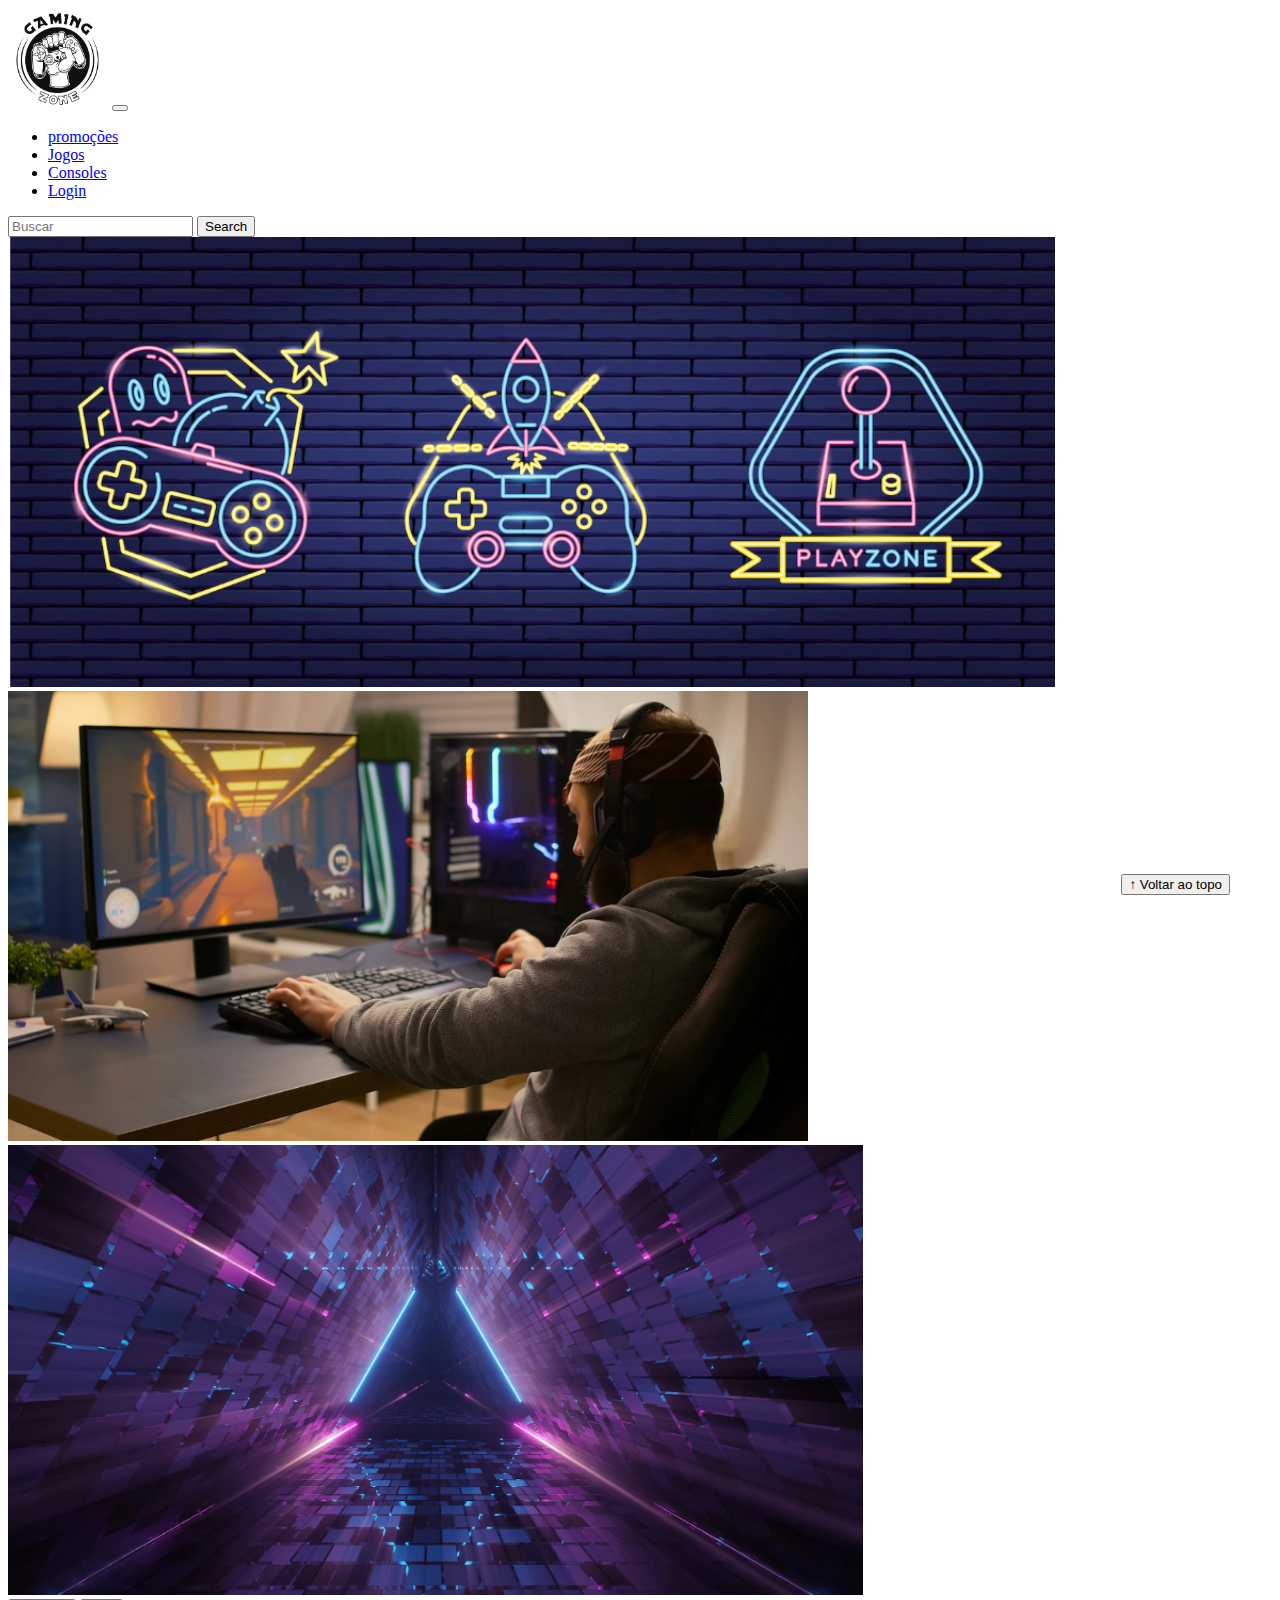
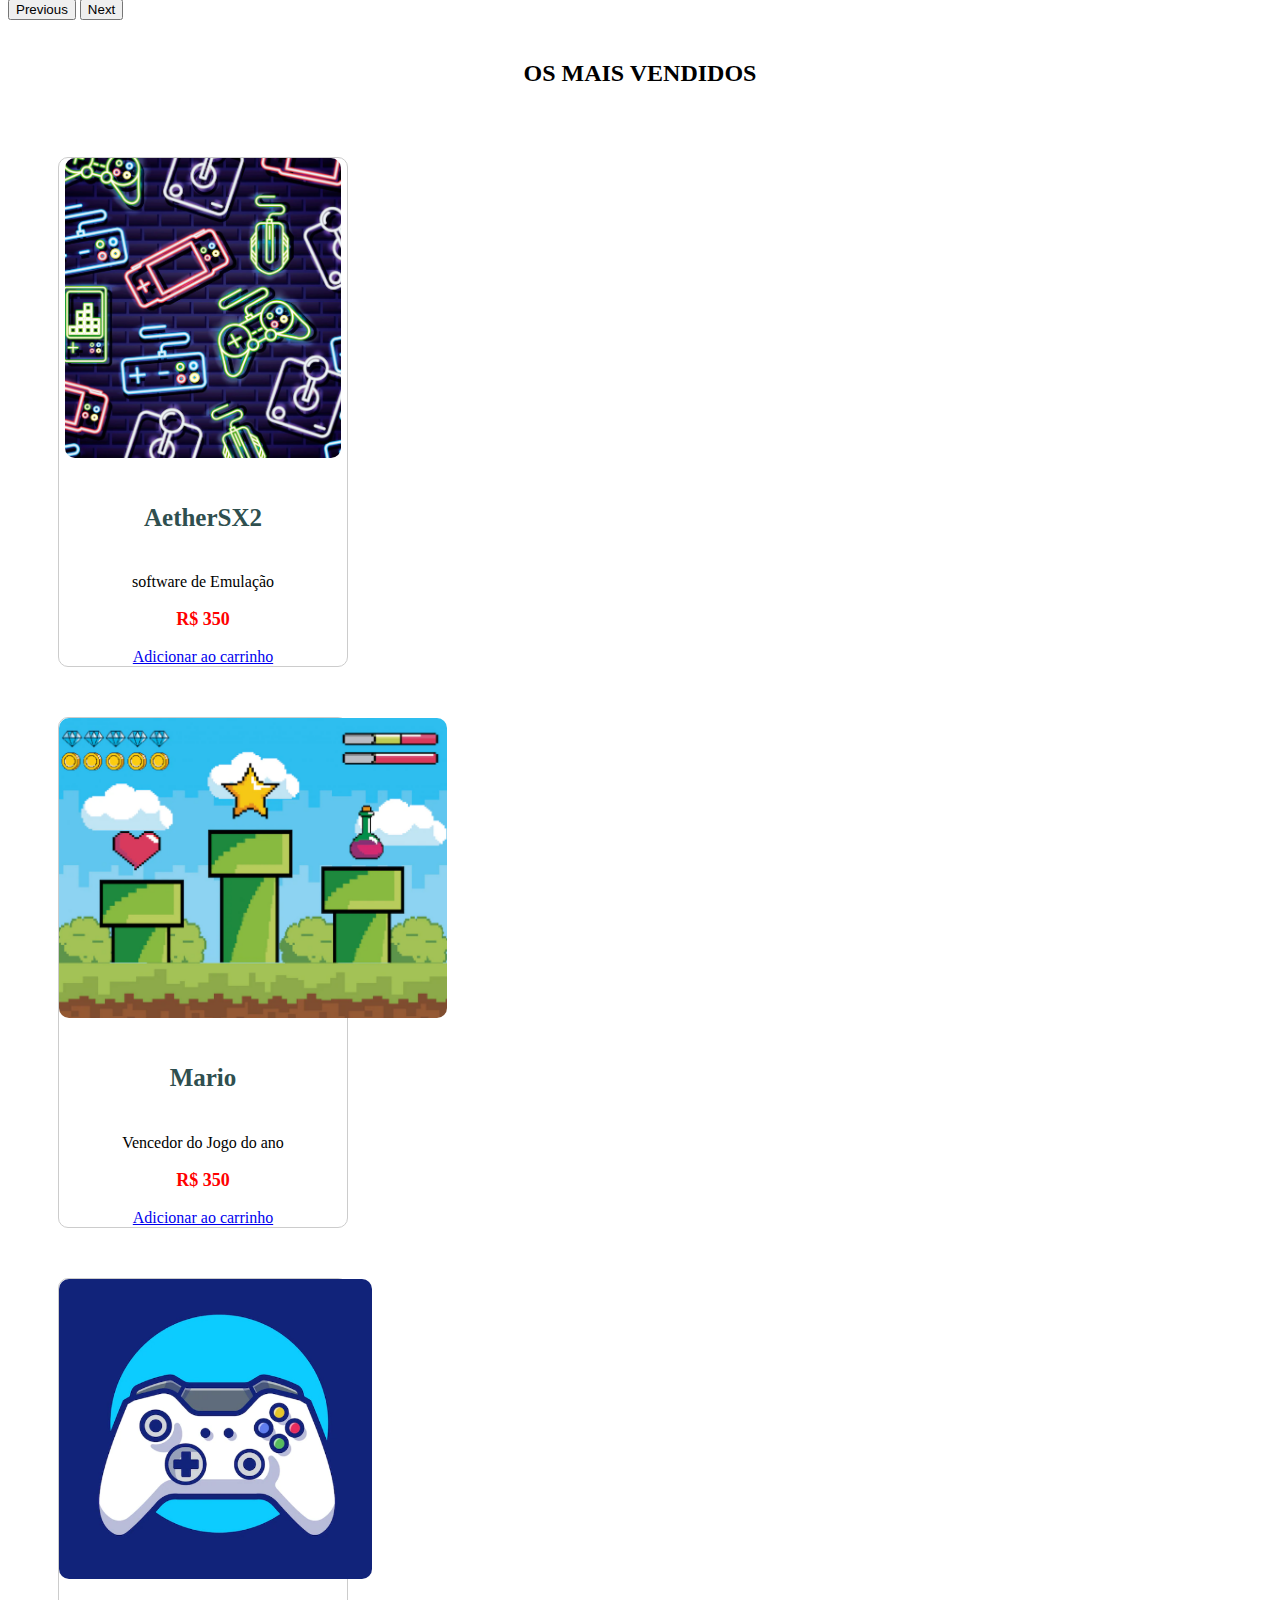
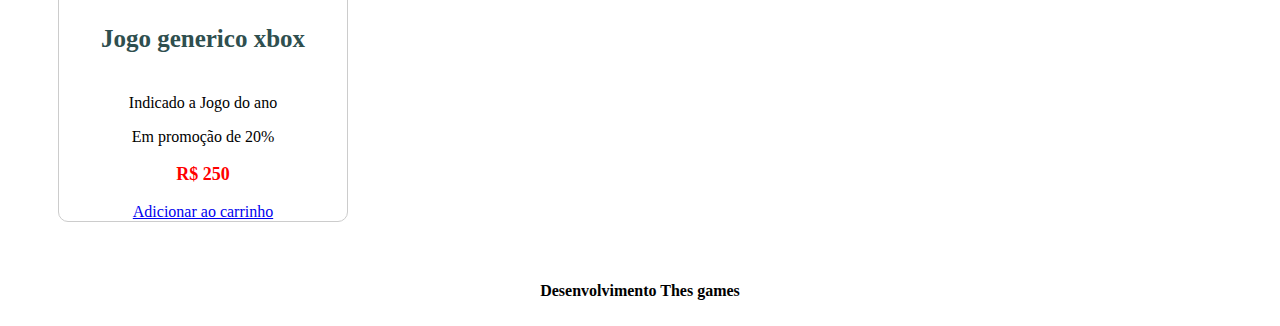
==== projeto/index.html @ 03e57b4a "Entrega atividade" ====
<!DOCTYPE html>
<html lang="pt-br">

<head>
  <meta charset="UTF-8">
  <meta http-equiv="X-UA-Compatible" content="IE=edge">
  <meta name="viewport" content="width=device-width, initial-scale=1.0">
  <title>LH Games</title>

  <link href="https://cdn.jsdelivr.net/npm/bootstrap@5.2.2/dist/css/bootstrap.min.css" rel="stylesheet"
    integrity="sha384-Zenh87qX5JnK2Jl0vWa8Ck2rdkQ2Bzep5IDxbcnCeuOxjzrPF/et3URy9Bv1WTRi" crossorigin="anonymous">

  <link rel="stylesheet" href="css/estilo.css">



</head>

<body>
  <header>
    <nav class="navbar navbar-expand-lg bg-body-tertiary">
  <div class="container-fluid">
    <a class="navbar-brand" href="index.html"><img src="img/logo.png"></a>
    <button class="navbar-toggler" type="button" data-bs-toggle="collapse" data-bs-target="#navbarSupportedContent" aria-controls="navbarSupportedContent" aria-expanded="false" aria-label="Toggle navigation">
      <span class="navbar-toggler-icon"></span>
    </button>
    <div class="collapse navbar-collapse" id="navbarSupportedContent">
      <ul class="navbar-nav me-auto mb-2 mb-lg-0">
        <li class="nav-item">
          <a class="nav-link active" aria-current="page" href="#">promoções</a>
        </li>
        <li class="nav-item">
          <a class="nav-link" href="#">Jogos</a>
        </li>
        <li class="nav-item">
          <a class="nav-link" href="#">Consoles</a>
        </li>
        <li class="nav-item">
          <a class="nav-link" href="login.html">Login</a>
        </li>
        
      </ul>
      <form class="d-flex" role="search">
        <input class="form-control me-2" type="search" placeholder="Buscar" aria-label="Search">
        <button class="btn btn-outline-success" type="submit">Search</button>
      </form>
    </div>
  </div>
</nav>
  </header>

  <main>



    <section id="section-banners" class="container">

      <div id="carouselExample" class="carousel slide">
        <div class="carousel-inner">
          <div class="carousel-item active">
            <img src="img/banner1.PNG" class="d-block w-100" alt="Compre agora!">
          </div>
          <div class="carousel-item">
            <img src="img/banner2.PNG" class="d-block w-100" alt="...">
          </div>
          <div class="carousel-item">
            <img src="img/banner3.PNG" class="d-block w-100" alt="...">
          </div>
        </div>
        <button class="carousel-control-prev" type="button" data-bs-target="#carouselExample" data-bs-slide="prev">
          <span class="carousel-control-prev-icon" aria-hidden="true"></span>
          <span class="visually-hidden">Previous</span>
        </button>
        <button class="carousel-control-next" type="button" data-bs-target="#carouselExample" data-bs-slide="next">
          <span class="carousel-control-next-icon" aria-hidden="true"></span>
          <span class="visually-hidden">Next</span>
        </button>
      </div>

    </section>
    <section id="section-vendidos" class="container-fluid">

      <h2>OS MAIS VENDIDOS</h2>
      <div class="card-group">
      <div class="card" style="width: 18rem;">
        <img src="img/jogo1.PNG" class="card-img-top" alt="Emulador">
        <div class="card-body">
          <h5 class="card-title">AetherSX2</h5>
          <p class="card-text">software de Emulação</p>
          <p class="preco">R$ 350</p>
          <a href="#" class="btn btn-primary">Adicionar ao carrinho</a>
        </div>
      </div>
      <div class="card" style="width: 18rem;">
        <img src="img/jogo2.PNG" class="card-img-top" alt="Mario">
        <div class="card-body">
          <h5 class="card-title">Mario</h5>
          <p class="card-text">Vencedor do Jogo do ano</p>
          <p class="preco">R$ 350</p>
          <a href="#" class="btn btn-primary">Adicionar ao carrinho</a>
        </div>
      </div>
      <div class="card" style="width: 18rem;">
        <img src="img/jogo3.PNG" class="card-img-top" alt="Jogo xbox">
        <div class="card-body">
          <h5 class="card-title">Jogo generico xbox</h5>
          <p class="card-text">Indicado a Jogo do ano</p>
          <p class="card-text">Em promoção de 20%</p>
          <p class="preco">R$ 250</p>
          <a href="#" class="btn btn-primary">Adicionar ao carrinho</a>
        </div>
      </div>
    </div>
    </div>
    </section>


  </main>

  <footer>
    <p>Desenvolvimento Thes games</p>
  </footer>

  <button id="voltar-topo" type="button" class="btn btn-outline-primary" onclick="topo()">&uarr; Voltar ao topo</button>

  <script src="js/script.js"></script>
  <script src="https://cdn.jsdelivr.net/npm/bootstrap@5.2.2/dist/js/bootstrap.bundle.min.js"
    integrity="sha384-OERcA2EqjJCMA+/3y+gxIOqMEjwtxJY7qPCqsdltbNJuaOe923+mo//f6V8Qbsw3"
    crossorigin="anonymous"></script>

</body>

</html>
---- projeto/css/estilo.css ----
/*cabeçalho*/
header img {
    height: 100px;
    width: 100px;
    
    }
    
    /*Conteudo principal*/
    main{
        min-height: 500px;
    }
    
    /*banner*/
    #section-banners img {
    height: 450px;
    }
    
    /*Produtos vendidos*/
    #section-vendidos{
        text-align: center;
    }
    
    #section-vendidos h2{
        font-weight: bold;
        padding: 20px;
    }
    
    #section-vendidos img{
        height: 300px;
        border-radius: 10px;
    }
    
    #section-vendidos .card{
        margin: 50px;
        border: 1px solid #ccc;
        border-radius: 10px;
    }
    
    #section-vendidos .preco{
        color: red;
        font-size: 18px;
        font-weight: bold;
    }
    #section-vendidos .card-title{
        color: darkslategrey;
        font-size: 25px;
    }
    /*Rodapé*/
    footer {
        text-align: center;
    }
    footer p {
        font-weight: bold; 
        padding: 10px;
    }
    /*Botão Voltar topo*/
    #voltar-topo {
        position: fixed;
        bottom: 5px;
        right: 50px;
    }
    
    
    /* página de login  */
    #section-login{
        margin-top: 100px;
    }
    
    #section-login h1{
        text-align: center;
    }
    
    #section-login input{
        width: 100%;
    }
    
    /* Formulário de cadastro*/
    
    #section-cadastro{
        padding: 5px;
        text-align: center;
        background-color: #ccc;
    }
    
    #form-cadastrar {
        padding: 50px;
        display: none;
    }
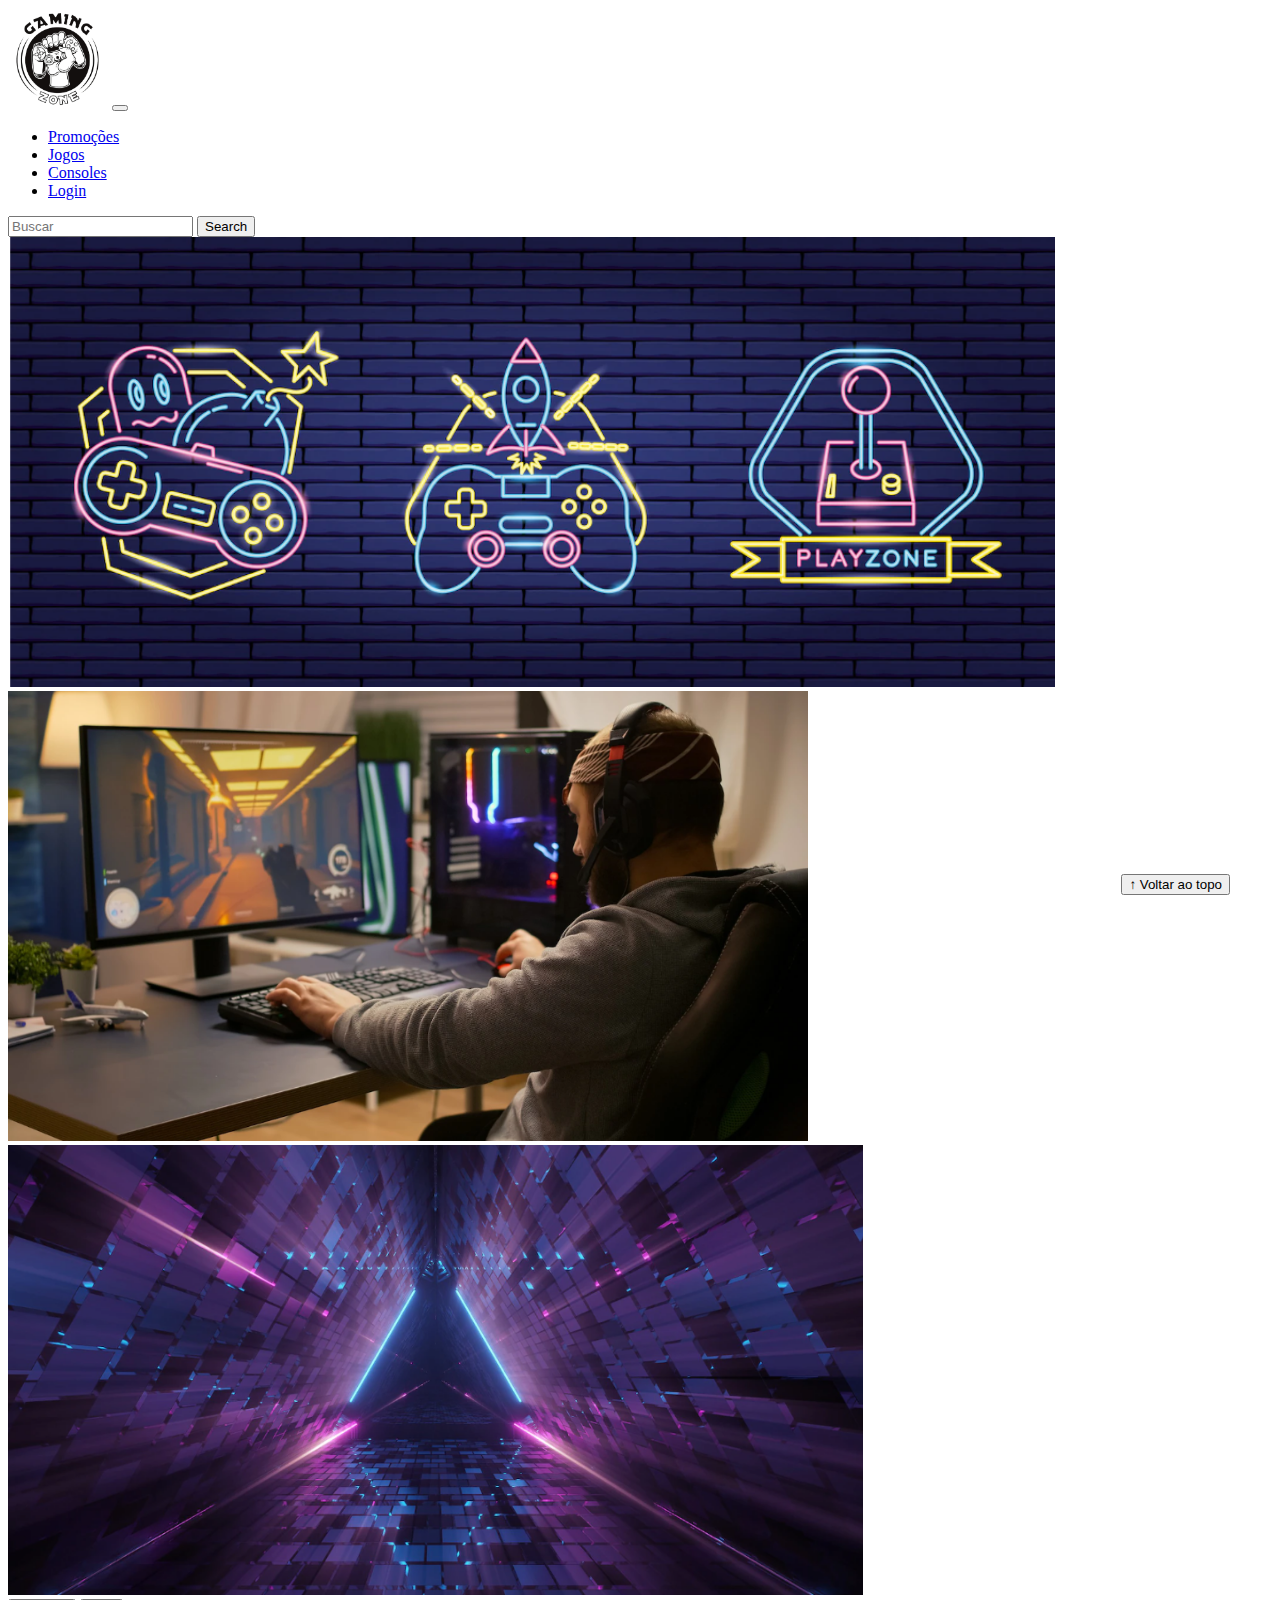
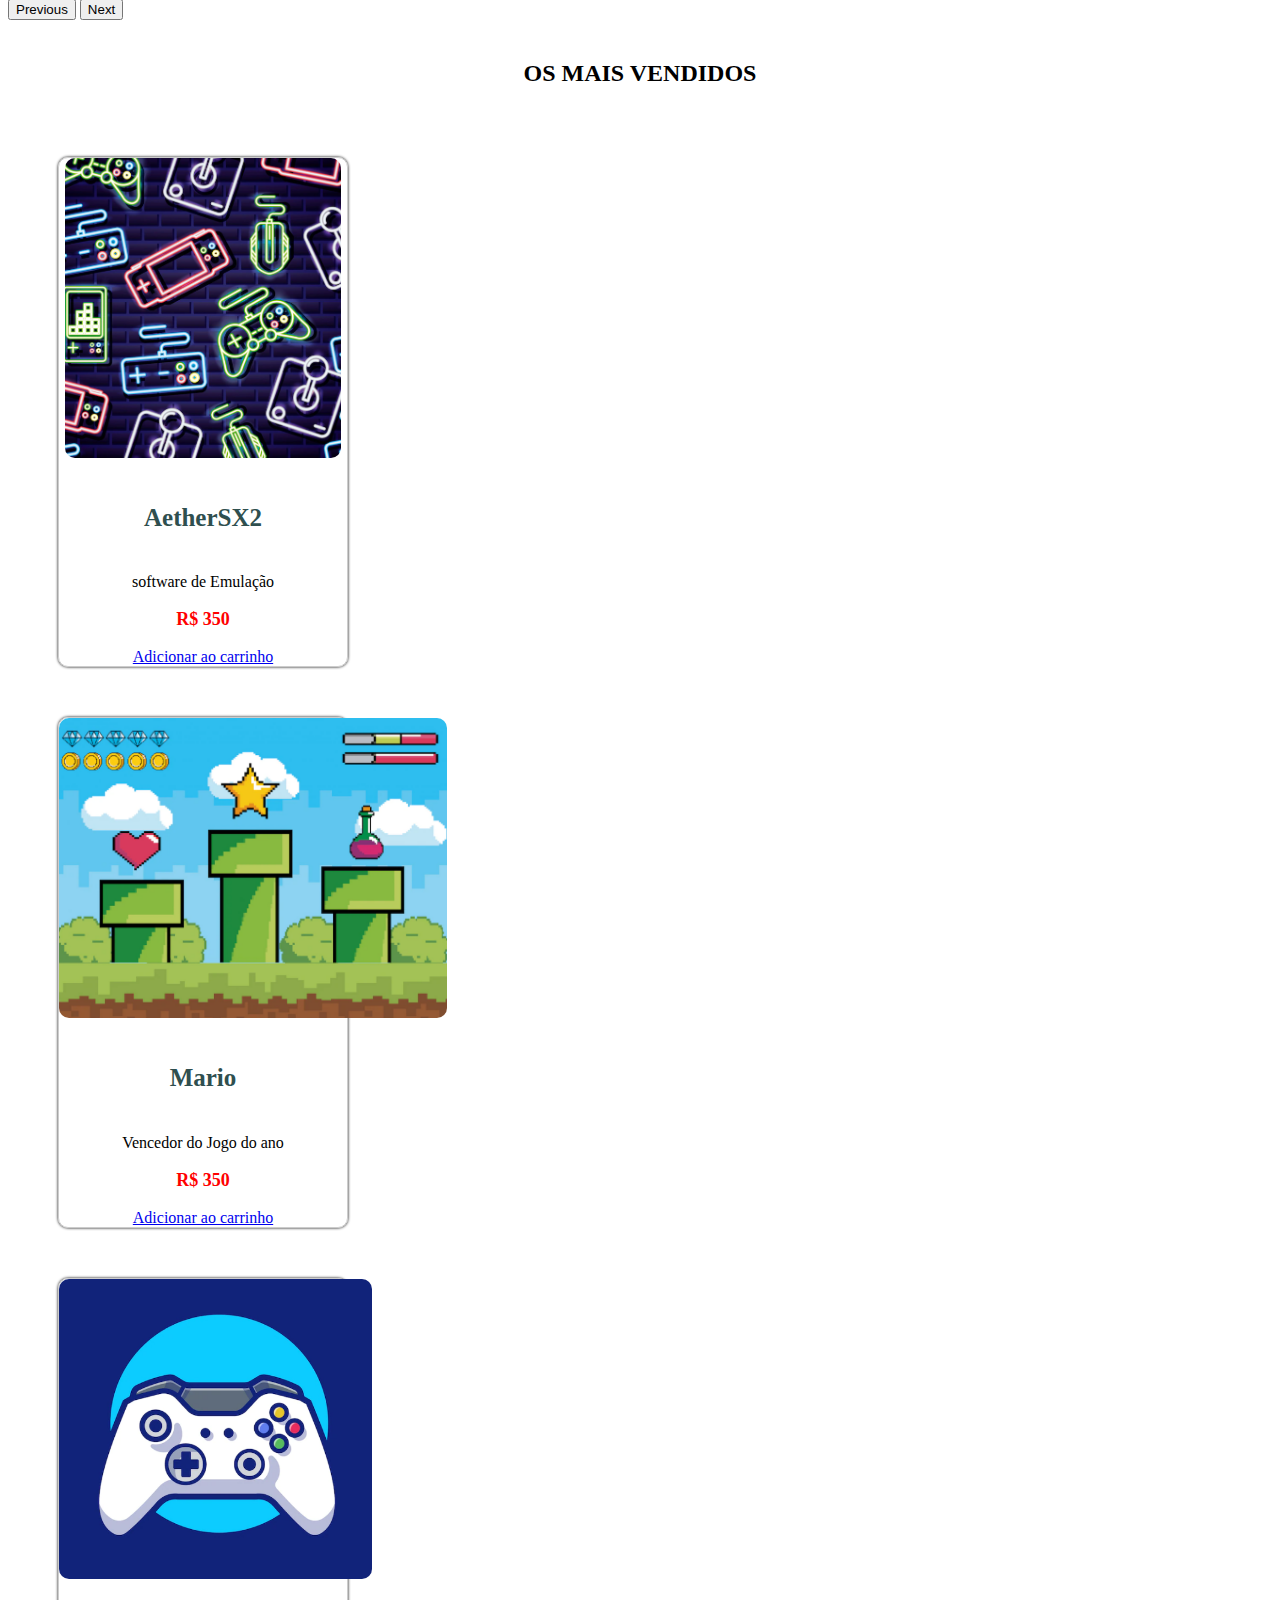
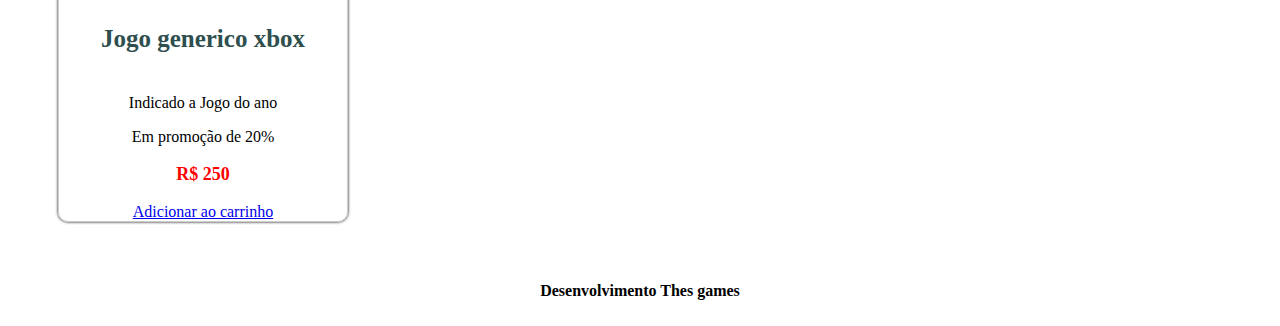
==== commit 1d6d62f0: "Adicionando Shadowns aos card" ====
--- a/projeto/index.html
+++ b/projeto/index.html
@@ -5,7 +5,7 @@
   <meta charset="UTF-8">
   <meta http-equiv="X-UA-Compatible" content="IE=edge">
   <meta name="viewport" content="width=device-width, initial-scale=1.0">
-  <title>LH Games</title>
+  <title>Thes games</title>
 
   <link href="https://cdn.jsdelivr.net/npm/bootstrap@5.2.2/dist/css/bootstrap.min.css" rel="stylesheet"
     integrity="sha384-Zenh87qX5JnK2Jl0vWa8Ck2rdkQ2Bzep5IDxbcnCeuOxjzrPF/et3URy9Bv1WTRi" crossorigin="anonymous">
@@ -27,7 +27,7 @@
     <div class="collapse navbar-collapse" id="navbarSupportedContent">
       <ul class="navbar-nav me-auto mb-2 mb-lg-0">
         <li class="nav-item">
-          <a class="nav-link active" aria-current="page" href="#">promoções</a>
+          <a class="nav-link active" aria-current="page" href="#">Promoções</a>
         </li>
         <li class="nav-item">
           <a class="nav-link" href="#">Jogos</a>
@@ -83,12 +83,14 @@
       <h2>OS MAIS VENDIDOS</h2>
       <div class="card-group">
       <div class="card" style="width: 18rem;">
+        
         <img src="img/jogo1.PNG" class="card-img-top" alt="Emulador">
         <div class="card-body">
           <h5 class="card-title">AetherSX2</h5>
           <p class="card-text">software de Emulação</p>
           <p class="preco">R$ 350</p>
           <a href="#" class="btn btn-primary">Adicionar ao carrinho</a>
+        
         </div>
       </div>
       <div class="card" style="width: 18rem;">
@@ -114,9 +116,6 @@
     </div>
     </section>
 
-
-  </main>
-
   <footer>
     <p>Desenvolvimento Thes games</p>
   </footer>
--- a/projeto/css/estilo.css
+++ b/projeto/css/estilo.css
@@ -34,8 +34,13 @@
         margin: 50px;
         border: 1px solid #ccc;
         border-radius: 10px;
+        box-shadow: 0px 0px 3px #000;
+        transition: all 0.5s ease;
     }
-    
+    #section-vendidos .card:hover{
+
+        box-shadow: 4px 6px 16px #000;
+    }
     #section-vendidos .preco{
         color: red;
         font-size: 18px;
@@ -48,6 +53,10 @@
     /*Rodapé*/
     footer {
         text-align: center;
+    }
+    footer p {
+        font-weight: bold; 
+        padding: 10px;
     }
     footer p {
         font-weight: bold; 
